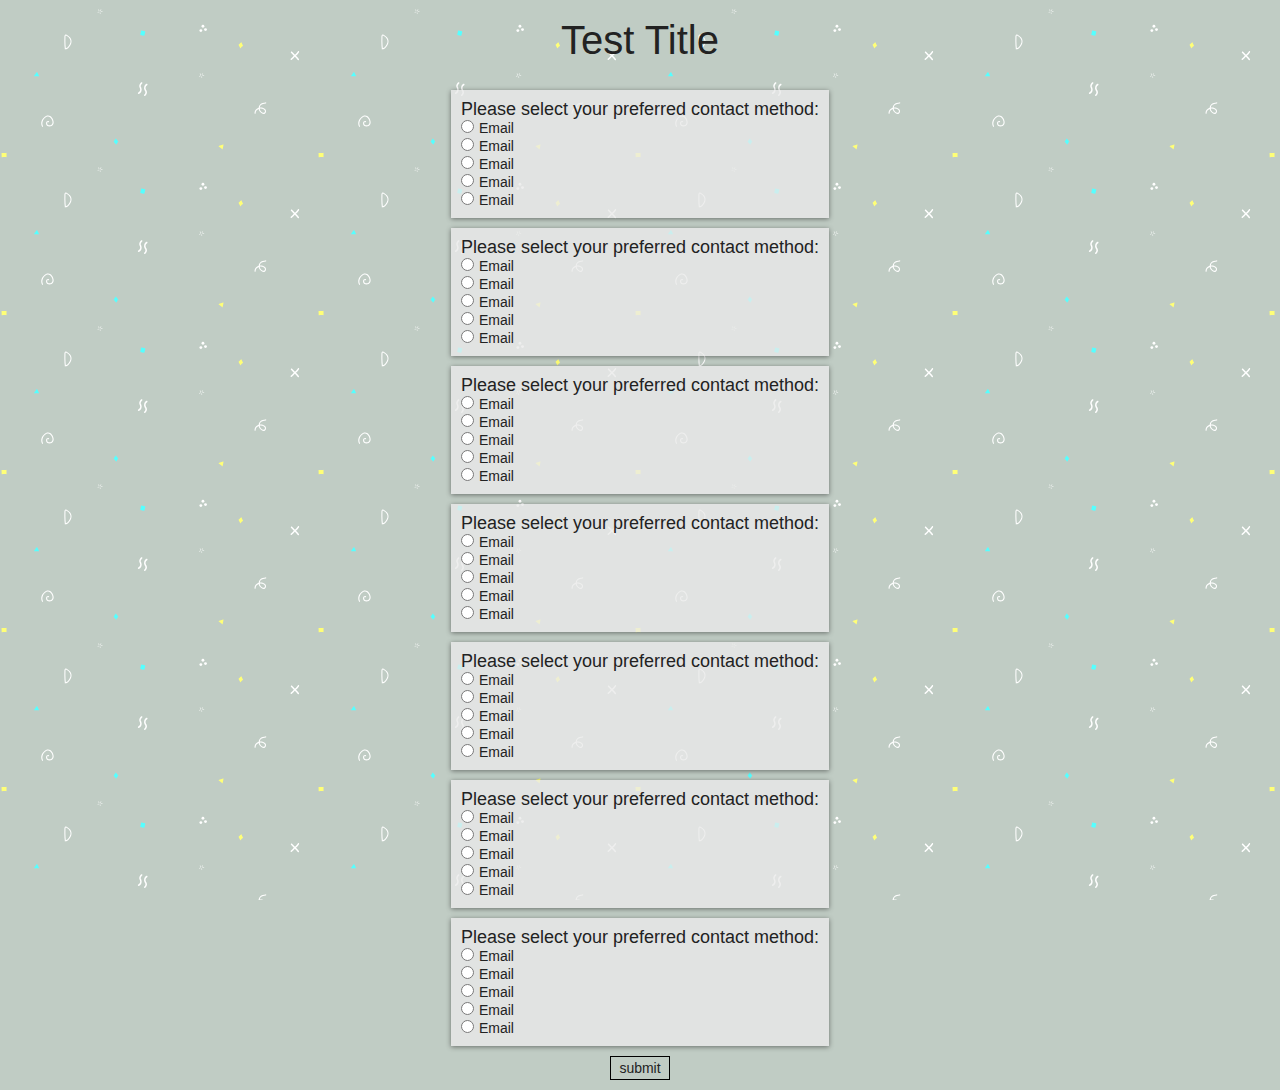
==== test-page.html @ df63f91b "add test page" ====
<!DOCTYPE html>
<html lang="en">
  <head>
    <meta charset="UTF-8" />
    <meta name="viewport" content="width=device-width, initial-scale=1.0" />
    <meta http-equiv="X-UA-Compatible" content="ie=edge" />
    <link rel="stylesheet" href="./reset.css" />
    <link rel="stylesheet" href="./css/style.css" />
    <title>Document</title>
  </head>
  <body>
    <div class="top-wrapper">
      <h1 class="top-title">Test Title</h1>
      <ul class="tests">
        <li>
          <form class="card-test">
            <p class="test-quest">
              Please select your preferred contact method:
            </p>
            <div class="wrapper-anwers">
              <div>
                <input
                  type="radio"
                  id="contactChoice1"
                  name="contact"
                  value="email"
                />
                <label for="contactChoice1">Email</label>
              </div>
              <div>
                <input
                  type="radio"
                  id="contactChoice1"
                  name="contact"
                  value="email"
                />
                <label for="contactChoice1">Email</label>
              </div>
              <div>
                <input
                  type="radio"
                  id="contactChoice1"
                  name="contact"
                  value="email"
                />
                <label for="contactChoice1">Email</label>
              </div>
              <div>
                <input
                  type="radio"
                  id="contactChoice1"
                  name="contact"
                  value="email"
                />
                <label for="contactChoice1">Email</label>
              </div>
              <div>
                <input
                  type="radio"
                  id="contactChoice1"
                  name="contact"
                  value="email"
                />
                <label for="contactChoice1">Email</label>
              </div>
            </div>
          </form>
        </li>
        <li>
            <form class="card-test">
              <p class="test-quest">
                Please select your preferred contact method:
              </p>
              <div class="wrapper-anwers">
                <div>
                  <input
                    type="radio"
                    id="contactChoice1"
                    name="contact"
                    value="email"
                  />
                  <label for="contactChoice1">Email</label>
                </div>
                <div>
                  <input
                    type="radio"
                    id="contactChoice1"
                    name="contact"
                    value="email"
                  />
                  <label for="contactChoice1">Email</label>
                </div>
                <div>
                  <input
                    type="radio"
                    id="contactChoice1"
                    name="contact"
                    value="email"
                  />
                  <label for="contactChoice1">Email</label>
                </div>
                <div>
                  <input
                    type="radio"
                    id="contactChoice1"
                    name="contact"
                    value="email"
                  />
                  <label for="contactChoice1">Email</label>
                </div>
                <div>
                  <input
                    type="radio"
                    id="contactChoice1"
                    name="contact"
                    value="email"
                  />
                  <label for="contactChoice1">Email</label>
                </div>
              </div>
            </form>
          </li>
          <li>
              <form class="card-test">
                <p class="test-quest">
                  Please select your preferred contact method:
                </p>
                <div class="wrapper-anwers">
                  <div>
                    <input
                      type="radio"
                      id="contactChoice1"
                      name="contact"
                      value="email"
                    />
                    <label for="contactChoice1">Email</label>
                  </div>
                  <div>
                    <input
                      type="radio"
                      id="contactChoice1"
                      name="contact"
                      value="email"
                    />
                    <label for="contactChoice1">Email</label>
                  </div>
                  <div>
                    <input
                      type="radio"
                      id="contactChoice1"
                      name="contact"
                      value="email"
                    />
                    <label for="contactChoice1">Email</label>
                  </div>
                  <div>
                    <input
                      type="radio"
                      id="contactChoice1"
                      name="contact"
                      value="email"
                    />
                    <label for="contactChoice1">Email</label>
                  </div>
                  <div>
                    <input
                      type="radio"
                      id="contactChoice1"
                      name="contact"
                      value="email"
                    />
                    <label for="contactChoice1">Email</label>
                  </div>
                </div>
              </form>
            </li>
            <li>
                <form class="card-test">
                  <p class="test-quest">
                    Please select your preferred contact method:
                  </p>
                  <div class="wrapper-anwers">
                    <div>
                      <input
                        type="radio"
                        id="contactChoice1"
                        name="contact"
                        value="email"
                      />
                      <label for="contactChoice1">Email</label>
                    </div>
                    <div>
                      <input
                        type="radio"
                        id="contactChoice1"
                        name="contact"
                        value="email"
                      />
                      <label for="contactChoice1">Email</label>
                    </div>
                    <div>
                      <input
                        type="radio"
                        id="contactChoice1"
                        name="contact"
                        value="email"
                      />
                      <label for="contactChoice1">Email</label>
                    </div>
                    <div>
                      <input
                        type="radio"
                        id="contactChoice1"
                        name="contact"
                        value="email"
                      />
                      <label for="contactChoice1">Email</label>
                    </div>
                    <div>
                      <input
                        type="radio"
                        id="contactChoice1"
                        name="contact"
                        value="email"
                      />
                      <label for="contactChoice1">Email</label>
                    </div>
                  </div>
                </form>
              </li>
              <li>
                  <form class="card-test">
                    <p class="test-quest">
                      Please select your preferred contact method:
                    </p>
                    <div class="wrapper-anwers">
                      <div>
                        <input
                          type="radio"
                          id="contactChoice1"
                          name="contact"
                          value="email"
                        />
                        <label for="contactChoice1">Email</label>
                      </div>
                      <div>
                        <input
                          type="radio"
                          id="contactChoice1"
                          name="contact"
                          value="email"
                        />
                        <label for="contactChoice1">Email</label>
                      </div>
                      <div>
                        <input
                          type="radio"
                          id="contactChoice1"
                          name="contact"
                          value="email"
                        />
                        <label for="contactChoice1">Email</label>
                      </div>
                      <div>
                        <input
                          type="radio"
                          id="contactChoice1"
                          name="contact"
                          value="email"
                        />
                        <label for="contactChoice1">Email</label>
                      </div>
                      <div>
                        <input
                          type="radio"
                          id="contactChoice1"
                          name="contact"
                          value="email"
                        />
                        <label for="contactChoice1">Email</label>
                      </div>
                    </div>
                  </form>
                </li>
                <li>
                    <form class="card-test">
                      <p class="test-quest">
                        Please select your preferred contact method:
                      </p>
                      <div class="wrapper-anwers">
                        <div>
                          <input
                            type="radio"
                            id="contactChoice1"
                            name="contact"
                            value="email"
                          />
                          <label for="contactChoice1">Email</label>
                        </div>
                        <div>
                          <input
                            type="radio"
                            id="contactChoice1"
                            name="contact"
                            value="email"
                          />
                          <label for="contactChoice1">Email</label>
                        </div>
                        <div>
                          <input
                            type="radio"
                            id="contactChoice1"
                            name="contact"
                            value="email"
                          />
                          <label for="contactChoice1">Email</label>
                        </div>
                        <div>
                          <input
                            type="radio"
                            id="contactChoice1"
                            name="contact"
                            value="email"
                          />
                          <label for="contactChoice1">Email</label>
                        </div>
                        <div>
                          <input
                            type="radio"
                            id="contactChoice1"
                            name="contact"
                            value="email"
                          />
                          <label for="contactChoice1">Email</label>
                        </div>
                      </div>
                    </form>
                  </li>
                  <li>
                      <form class="card-test">
                        <p class="test-quest">
                          Please select your preferred contact method:
                        </p>
                        <div class="wrapper-anwers">
                          <div>
                            <input
                              type="radio"
                              id="contactChoice1"
                              name="contact"
                              value="email"
                            />
                            <label for="contactChoice1">Email</label>
                          </div>
                          <div>
                            <input
                              type="radio"
                              id="contactChoice1"
                              name="contact"
                              value="email"
                            />
                            <label for="contactChoice1">Email</label>
                          </div>
                          <div>
                            <input
                              type="radio"
                              id="contactChoice1"
                              name="contact"
                              value="email"
                            />
                            <label for="contactChoice1">Email</label>
                          </div>
                          <div>
                            <input
                              type="radio"
                              id="contactChoice1"
                              name="contact"
                              value="email"
                            />
                            <label for="contactChoice1">Email</label>
                          </div>
                          <div>
                            <input
                              type="radio"
                              id="contactChoice1"
                              name="contact"
                              value="email"
                            />
                            <label for="contactChoice1">Email</label>
                          </div>
                        </div>
                      </form>
                    </li>
      </ul>
      <div>
        <button class="submit-test">submit</button>
      </div>
    </div>
  </body>
</html>
---- css/style.css ----
* {
  padding: 0;
  margin: 0;
  border: none;
  outline: none;
  box-sizing: border-box;
}

.top-wrapper {
  width: 100%;
  display: flex;
  flex-direction: column;
  justify-content: center;
  align-items: center;
  background-color: #c0ccc4;
  background-image: url("data:image/svg+xml,%3Csvg xmlns='http://www.w3.org/2000/svg' width='317' height='158.5' viewBox='0 0 1600 800'%3E%3Cpath fill='%23FF7' d='M1102.5 734.8c2.5-1.2 24.8-8.6 25.6-7.5.5.7-3.9 23.8-4.6 24.5C1123.3 752.1 1107.5 739.5 1102.5 734.8zM1226.3 229.1c0-.1-4.9-9.4-7-14.2-.1-.3-.3-1.1-.4-1.6-.1-.4-.3-.7-.6-.9-.3-.2-.6-.1-.8.1l-13.1 12.3c0 0 0 0 0 0-.2.2-.3.5-.4.8 0 .3 0 .7.2 1 .1.1 1.4 2.5 2.1 3.6 2.4 3.7 6.5 12.1 6.5 12.2.2.3.4.5.7.6.3 0 .5-.1.7-.3 0 0 1.8-2.5 2.7-3.6 1.5-1.6 3-3.2 4.6-4.7 1.2-1.2 1.6-1.4 2.1-1.6.5-.3 1.1-.5 2.5-1.9C1226.5 230.4 1226.6 229.6 1226.3 229.1zM33 770.3C33 770.3 33 770.3 33 770.3c0-.7-.5-1.2-1.2-1.2-.1 0-.3 0-.4.1-1.6.2-14.3.1-22.2 0-.3 0-.6.1-.9.4-.2.2-.4.5-.4.9 0 .2 0 4.9.1 5.9l.4 13.6c0 .3.2.6.4.9.2.2.5.3.8.3 0 0 .1 0 .1 0 7.3-.7 14.7-.9 22-.6.3 0 .7-.1.9-.3.2-.2.4-.6.4-.9C32.9 783.3 32.9 776.2 33 770.3z'/%3E%3Cpath fill='%235ff' d='M171.1 383.4c1.3-2.5 14.3-22 15.6-21.6.8.3 11.5 21.2 11.5 22.1C198.1 384.2 177.9 384 171.1 383.4zM596.4 711.8c-.1-.1-6.7-8.2-9.7-12.5-.2-.3-.5-1-.7-1.5-.2-.4-.4-.7-.7-.8-.3-.1-.6 0-.8.3L574 712c0 0 0 0 0 0-.2.2-.2.5-.2.9 0 .3.2.7.4.9.1.1 1.8 2.2 2.8 3.1 3.1 3.1 8.8 10.5 8.9 10.6.2.3.5.4.8.4.3 0 .5-.2.6-.5 0 0 1.2-2.8 2-4.1 1.1-1.9 2.3-3.7 3.5-5.5.9-1.4 1.3-1.7 1.7-2 .5-.4 1-.7 2.1-2.4C596.9 713.1 596.8 712.3 596.4 711.8zM727.5 179.9C727.5 179.9 727.5 179.9 727.5 179.9c.6.2 1.3-.2 1.4-.8 0-.1 0-.2 0-.4.2-1.4 2.8-12.6 4.5-19.5.1-.3 0-.6-.2-.8-.2-.3-.5-.4-.8-.5-.2 0-4.7-1.1-5.7-1.3l-13.4-2.7c-.3-.1-.7 0-.9.2-.2.2-.4.4-.5.6 0 0 0 .1 0 .1-.8 6.5-2.2 13.1-3.9 19.4-.1.3 0 .6.2.9.2.3.5.4.8.5C714.8 176.9 721.7 178.5 727.5 179.9zM728.5 178.1c-.1-.1-.2-.2-.4-.2C728.3 177.9 728.4 178 728.5 178.1z'/%3E%3Cg fill='%23FFF'%3E%3Cpath d='M699.6 472.7c-1.5 0-2.8-.8-3.5-2.3-.8-1.9 0-4.2 1.9-5 3.7-1.6 6.8-4.7 8.4-8.5 1.6-3.8 1.7-8.1.2-11.9-.3-.9-.8-1.8-1.2-2.8-.8-1.7-1.8-3.7-2.3-5.9-.9-4.1-.2-8.6 2-12.8 1.7-3.1 4.1-6.1 7.6-9.1 1.6-1.4 4-1.2 5.3.4 1.4 1.6 1.2 4-.4 5.3-2.8 2.5-4.7 4.7-5.9 7-1.4 2.6-1.9 5.3-1.3 7.6.3 1.4 1 2.8 1.7 4.3.5 1.1 1 2.2 1.5 3.3 2.1 5.6 2 12-.3 17.6-2.3 5.5-6.8 10.1-12.3 12.5C700.6 472.6 700.1 472.7 699.6 472.7zM740.4 421.4c1.5-.2 3 .5 3.8 1.9 1.1 1.8.4 4.2-1.4 5.3-3.7 2.1-6.4 5.6-7.6 9.5-1.2 4-.8 8.4 1.1 12.1.4.9 1 1.7 1.6 2.7 1 1.7 2.2 3.5 3 5.7 1.4 4 1.2 8.7-.6 13.2-1.4 3.4-3.5 6.6-6.8 10.1-1.5 1.6-3.9 1.7-5.5.2-1.6-1.4-1.7-3.9-.2-5.4 2.6-2.8 4.3-5.3 5.3-7.7 1.1-2.8 1.3-5.6.5-7.9-.5-1.3-1.3-2.7-2.2-4.1-.6-1-1.3-2.1-1.9-3.2-2.8-5.4-3.4-11.9-1.7-17.8 1.8-5.9 5.8-11 11.2-14C739.4 421.6 739.9 421.4 740.4 421.4zM261.3 590.9c5.7 6.8 9 15.7 9.4 22.4.5 7.3-2.4 16.4-10.2 20.4-3 1.5-6.7 2.2-11.2 2.2-7.9-.1-12.9-2.9-15.4-8.4-2.1-4.7-2.3-11.4 1.8-15.9 3.2-3.5 7.8-4.1 11.2-1.6 1.2.9 1.5 2.7.6 3.9-.9 1.2-2.7 1.5-3.9.6-1.8-1.3-3.6.6-3.8.8-2.4 2.6-2.1 7-.8 9.9 1.5 3.4 4.7 5 10.4 5.1 3.6 0 6.4-.5 8.6-1.6 4.7-2.4 7.7-8.6 7.2-15-.5-7.3-5.3-18.2-13-23.9-4.2-3.1-8.5-4.1-12.9-3.1-3.1.7-6.2 2.4-9.7 5-6.6 5.1-11.7 11.8-14.2 19-2.7 7.7-2.1 15.8 1.9 23.9.7 1.4.1 3.1-1.3 3.7-1.4.7-3.1.1-3.7-1.3-4.6-9.4-5.4-19.2-2.2-28.2 2.9-8.2 8.6-15.9 16.1-21.6 4.1-3.1 8-5.1 11.8-6 6-1.4 12 0 17.5 4C257.6 586.9 259.6 588.8 261.3 590.9z'/%3E%3Ccircle cx='1013.7' cy='153.9' r='7.1'/%3E%3Ccircle cx='1024.3' cy='132.1' r='7.1'/%3E%3Ccircle cx='1037.3' cy='148.9' r='7.1'/%3E%3Cpath d='M1508.7 297.2c-4.8-5.4-9.7-10.8-14.8-16.2 5.6-5.6 11.1-11.5 15.6-18.2 1.2-1.7.7-4.1-1-5.2-1.7-1.2-4.1-.7-5.2 1-4.2 6.2-9.1 11.6-14.5 16.9-4.8-5-9.7-10-14.7-14.9-1.5-1.5-3.9-1.5-5.3 0-1.5 1.5-1.5 3.9 0 5.3 4.9 4.8 9.7 9.8 14.5 14.8-1.1 1.1-2.3 2.2-3.5 3.2-4.1 3.8-8.4 7.8-12.4 12-1.4 1.5-1.4 3.8 0 5.3 0 0 0 0 0 0 1.5 1.4 3.9 1.4 5.3-.1 3.9-4 8.1-7.9 12.1-11.7 1.2-1.1 2.3-2.2 3.5-3.3 4.9 5.3 9.8 10.6 14.6 15.9.1.1.1.1.2.2 1.4 1.4 3.7 1.5 5.2.2C1510 301.2 1510.1 298.8 1508.7 297.2zM327.6 248.6l-.4-2.6c-1.5-11.1-2.2-23.2-2.3-37 0-5.5 0-11.5.2-18.5 0-.7 0-1.5 0-2.3 0-5 0-11.2 3.9-13.5 2.2-1.3 5.1-1 8.5.9 5.7 3.1 13.2 8.7 17.5 14.9 5.5 7.8 7.3 16.9 5 25.7-3.2 12.3-15 31-30 32.1L327.6 248.6zM332.1 179.2c-.2 0-.3 0-.4.1-.1.1-.7.5-1.1 2.7-.3 1.9-.3 4.2-.3 6.3 0 .8 0 1.7 0 2.4-.2 6.9-.2 12.8-.2 18.3.1 12.5.7 23.5 2 33.7 11-2.7 20.4-18.1 23-27.8 1.9-7.2.4-14.8-4.2-21.3l0 0C347 188.1 340 183 335 180.3 333.6 179.5 332.6 179.2 332.1 179.2zM516.3 60.8c-.1 0-.2 0-.4-.1-2.4-.7-4-.9-6.7-.7-.7 0-1.3-.5-1.4-1.2 0-.7.5-1.3 1.2-1.4 3.1-.2 4.9 0 7.6.8.7.2 1.1.9.9 1.6C517.3 60.4 516.8 60.8 516.3 60.8zM506.1 70.5c-.5 0-1-.3-1.2-.8-.8-2.1-1.2-4.3-1.3-6.6 0-.7.5-1.3 1.2-1.3.7 0 1.3.5 1.3 1.2.1 2 .5 3.9 1.1 5.8.2.7-.1 1.4-.8 1.6C506.4 70.5 506.2 70.5 506.1 70.5zM494.1 64.4c-.4 0-.8-.2-1-.5-.4-.6-.3-1.4.2-1.8 1.8-1.4 3.7-2.6 5.8-3.6.6-.3 1.4 0 1.7.6.3.6 0 1.4-.6 1.7-1.9.9-3.7 2-5.3 3.3C494.7 64.3 494.4 64.4 494.1 64.4zM500.5 55.3c-.5 0-.9-.3-1.2-.7-.5-1-1.2-1.9-2.4-3.4-.3-.4-.7-.9-1.1-1.4-.4-.6-.3-1.4.2-1.8.6-.4 1.4-.3 1.8.2.4.5.8 1 1.1 1.4 1.3 1.6 2.1 2.6 2.7 3.9.3.6 0 1.4-.6 1.7C500.9 55.3 500.7 55.3 500.5 55.3zM506.7 55c-.3 0-.5-.1-.8-.2-.6-.4-.7-1.2-.3-1.8 1.2-1.7 2.3-3.4 3.3-5.2.3-.6 1.1-.9 1.7-.5.6.3.9 1.1.5 1.7-1 1.9-2.2 3.8-3.5 5.6C507.4 54.8 507.1 55 506.7 55zM1029.3 382.8c-.1 0-.2 0-.4-.1-2.4-.7-4-.9-6.7-.7-.7 0-1.3-.5-1.4-1.2 0-.7.5-1.3 1.2-1.4 3.1-.2 4.9 0 7.6.8.7.2 1.1.9.9 1.6C1030.3 382.4 1029.8 382.8 1029.3 382.8zM1019.1 392.5c-.5 0-1-.3-1.2-.8-.8-2.1-1.2-4.3-1.3-6.6 0-.7.5-1.3 1.2-1.3.7 0 1.3.5 1.3 1.2.1 2 .5 3.9 1.1 5.8.2.7-.1 1.4-.8 1.6C1019.4 392.5 1019.2 392.5 1019.1 392.5zM1007.1 386.4c-.4 0-.8-.2-1-.5-.4-.6-.3-1.4.2-1.8 1.8-1.4 3.7-2.6 5.8-3.6.6-.3 1.4 0 1.7.6.3.6 0 1.4-.6 1.7-1.9.9-3.7 2-5.3 3.3C1007.7 386.3 1007.4 386.4 1007.1 386.4zM1013.5 377.3c-.5 0-.9-.3-1.2-.7-.5-1-1.2-1.9-2.4-3.4-.3-.4-.7-.9-1.1-1.4-.4-.6-.3-1.4.2-1.8.6-.4 1.4-.3 1.8.2.4.5.8 1 1.1 1.4 1.3 1.6 2.1 2.6 2.7 3.9.3.6 0 1.4-.6 1.7C1013.9 377.3 1013.7 377.3 1013.5 377.3zM1019.7 377c-.3 0-.5-.1-.8-.2-.6-.4-.7-1.2-.3-1.8 1.2-1.7 2.3-3.4 3.3-5.2.3-.6 1.1-.9 1.7-.5.6.3.9 1.1.5 1.7-1 1.9-2.2 3.8-3.5 5.6C1020.4 376.8 1020.1 377 1019.7 377zM1329.7 573.4c-1.4 0-2.9-.2-4.5-.7-8.4-2.7-16.6-12.7-18.7-20-.4-1.4-.7-2.9-.9-4.4-8.1 3.3-15.5 10.6-15.4 21 0 1.5-1.2 2.7-2.7 2.8 0 0 0 0 0 0-1.5 0-2.7-1.2-2.7-2.7-.1-6.7 2.4-12.9 7-18 3.6-4 8.4-7.1 13.7-8.8.5-6.5 3.1-12.9 7.4-17.4 7-7.4 18.2-8.9 27.3-10.1l.7-.1c1.5-.2 2.9.9 3.1 2.3.2 1.5-.9 2.9-2.3 3.1l-.7.1c-8.6 1.2-18.4 2.5-24 8.4-3 3.2-5 7.7-5.7 12.4 7.9-1 17.7 1.3 24.3 5.7 4.3 2.9 7.1 7.8 7.2 12.7.2 4.3-1.7 8.3-5.2 11.1C1335.2 572.4 1332.6 573.4 1329.7 573.4zM1311 546.7c.1 1.5.4 3 .8 4.4 1.7 5.8 8.7 14.2 15.1 16.3 2.8.9 5.1.5 7.2-1.1 2.7-2.1 3.2-4.8 3.1-6.6-.1-3.2-2-6.4-4.8-8.3C1326.7 547.5 1317.7 545.6 1311 546.7z'/%3E%3C/g%3E%3C/svg%3E");
  background-attachment: fixed;
}

.top-items {
  width: 650px;
  display: flex;
  flex-direction: column;
  align-items: center;
  justify-content: space-between;
}

.top-item-head {
  display: flex;
  font-size: 24px;
}

.top-content-wrapper {
  padding: 10px;
  display: flex;
}

.top-content-wrapper img {
  width: 256px;
}

.top-content-wrapper p {
  padding: 10px;
}

body {
  font-family: Arial, Helvetica, sans-serif;
}

.top-item-pos {
  padding-right: 5px;
}

.top-title {
  font-size: 40px;
  padding-bottom: 20px;
  padding-top: 20px;
}

.wrapper-anwers {
  display: flex;
  flex-direction: column;
  justify-content: center;
}

.tests {
  font-size: 18px;
}

.tests * label {
  font-size: 14px;
}

.tests form {
  padding: 10px;
  background: #eae9e9c9;
  border-bottom: 0 none;
  box-shadow: 0 1px 5px rgba(0, 0, 0, 0.46);
  margin: 10px 0;
}

.submit-test {
  font-size: 14px;
  border: 1px solid black;
  background: transparent;
  padding: 3px 8px;
  margin-bottom: 10px;
}
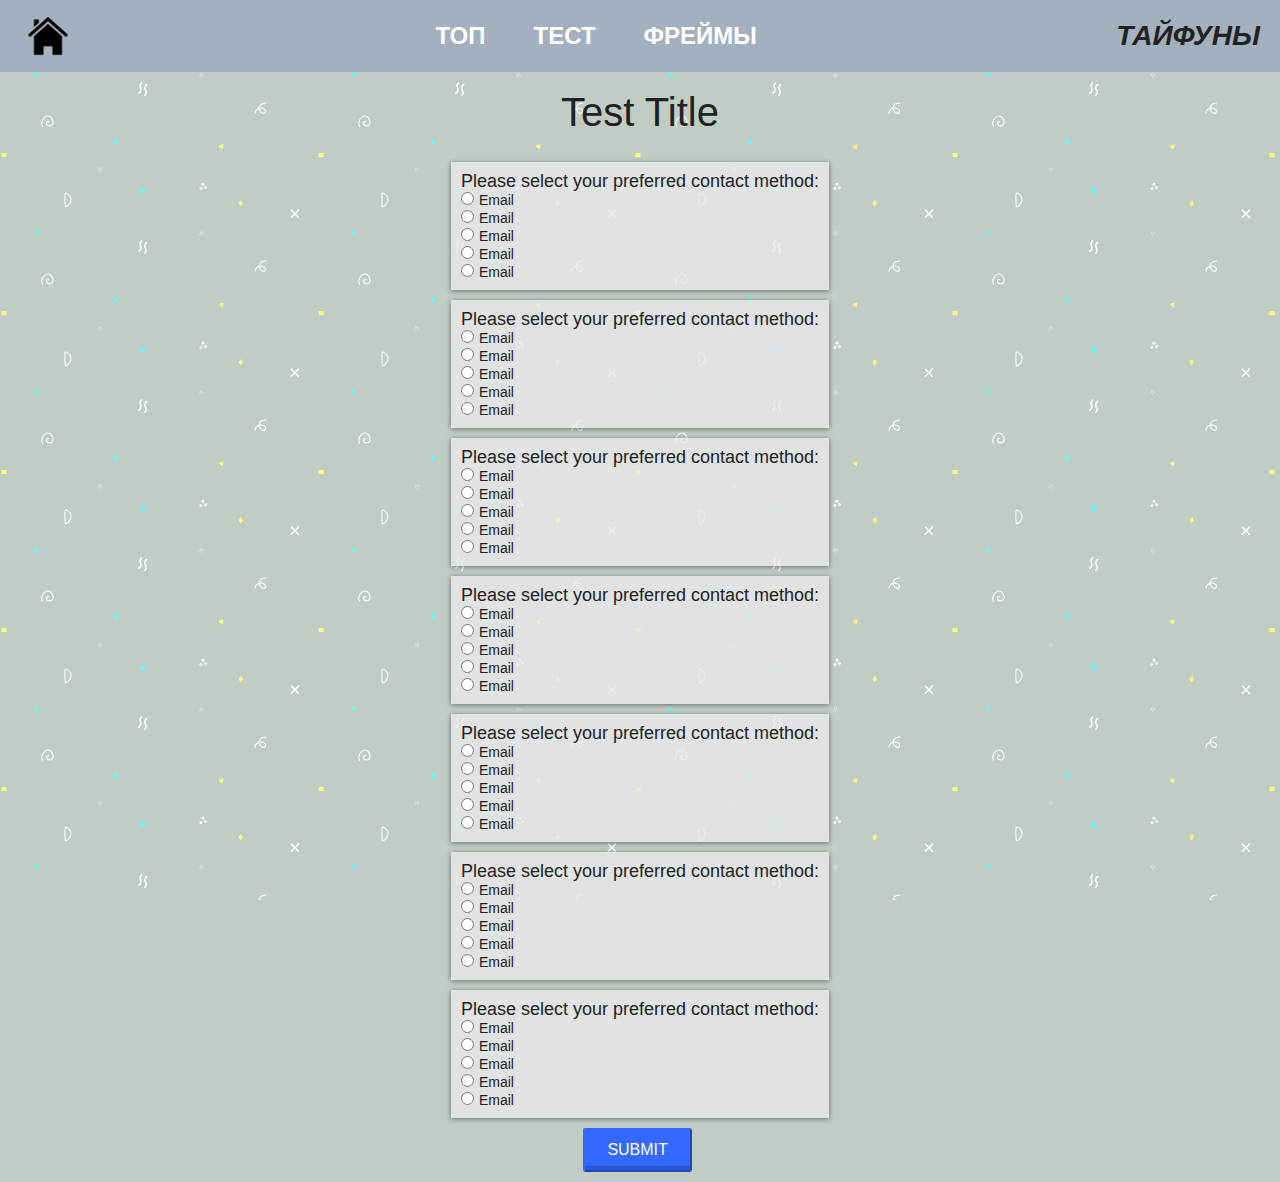
==== commit 1a9f1969: "add frames and headers" ====
--- a/test-page.html
+++ b/test-page.html
@@ -9,6 +9,33 @@
     <title>Document</title>
   </head>
   <body>
+    <header class="header">
+      <div class="icon">
+        <a href="index.html">
+          <img
+            src="img/home.png"
+            alt="home"
+            class="home-icon"
+            width="40px"
+            height="40px"
+          />
+        </a>
+      </div>
+      <ul class="nav-links">
+        <li class="nav-link">
+          <a href="top-page.html" class="link">Топ</a>
+        </li>
+        <li class="nav-link">
+          <a href="test-page.html" class="link">Тест</a>
+        </li>
+        <li class="nav-link">
+          <a href="frame.html" class="link">Фреймы</a>
+        </li>
+      </ul>
+      <div class="title-container">
+        <p class="title">Тайфуны</p>
+      </div>
+    </header>
     <div class="top-wrapper">
       <h1 class="top-title">Test Title</h1>
       <ul class="tests">
@@ -67,329 +94,329 @@
           </form>
         </li>
         <li>
-            <form class="card-test">
-              <p class="test-quest">
-                Please select your preferred contact method:
-              </p>
-              <div class="wrapper-anwers">
-                <div>
-                  <input
-                    type="radio"
-                    id="contactChoice1"
-                    name="contact"
-                    value="email"
-                  />
-                  <label for="contactChoice1">Email</label>
-                </div>
-                <div>
-                  <input
-                    type="radio"
-                    id="contactChoice1"
-                    name="contact"
-                    value="email"
-                  />
-                  <label for="contactChoice1">Email</label>
-                </div>
-                <div>
-                  <input
-                    type="radio"
-                    id="contactChoice1"
-                    name="contact"
-                    value="email"
-                  />
-                  <label for="contactChoice1">Email</label>
-                </div>
-                <div>
-                  <input
-                    type="radio"
-                    id="contactChoice1"
-                    name="contact"
-                    value="email"
-                  />
-                  <label for="contactChoice1">Email</label>
-                </div>
-                <div>
-                  <input
-                    type="radio"
-                    id="contactChoice1"
-                    name="contact"
-                    value="email"
-                  />
-                  <label for="contactChoice1">Email</label>
-                </div>
-              </div>
-            </form>
-          </li>
-          <li>
-              <form class="card-test">
-                <p class="test-quest">
-                  Please select your preferred contact method:
-                </p>
-                <div class="wrapper-anwers">
-                  <div>
-                    <input
-                      type="radio"
-                      id="contactChoice1"
-                      name="contact"
-                      value="email"
-                    />
-                    <label for="contactChoice1">Email</label>
-                  </div>
-                  <div>
-                    <input
-                      type="radio"
-                      id="contactChoice1"
-                      name="contact"
-                      value="email"
-                    />
-                    <label for="contactChoice1">Email</label>
-                  </div>
-                  <div>
-                    <input
-                      type="radio"
-                      id="contactChoice1"
-                      name="contact"
-                      value="email"
-                    />
-                    <label for="contactChoice1">Email</label>
-                  </div>
-                  <div>
-                    <input
-                      type="radio"
-                      id="contactChoice1"
-                      name="contact"
-                      value="email"
-                    />
-                    <label for="contactChoice1">Email</label>
-                  </div>
-                  <div>
-                    <input
-                      type="radio"
-                      id="contactChoice1"
-                      name="contact"
-                      value="email"
-                    />
-                    <label for="contactChoice1">Email</label>
-                  </div>
-                </div>
-              </form>
-            </li>
-            <li>
-                <form class="card-test">
-                  <p class="test-quest">
-                    Please select your preferred contact method:
-                  </p>
-                  <div class="wrapper-anwers">
-                    <div>
-                      <input
-                        type="radio"
-                        id="contactChoice1"
-                        name="contact"
-                        value="email"
-                      />
-                      <label for="contactChoice1">Email</label>
-                    </div>
-                    <div>
-                      <input
-                        type="radio"
-                        id="contactChoice1"
-                        name="contact"
-                        value="email"
-                      />
-                      <label for="contactChoice1">Email</label>
-                    </div>
-                    <div>
-                      <input
-                        type="radio"
-                        id="contactChoice1"
-                        name="contact"
-                        value="email"
-                      />
-                      <label for="contactChoice1">Email</label>
-                    </div>
-                    <div>
-                      <input
-                        type="radio"
-                        id="contactChoice1"
-                        name="contact"
-                        value="email"
-                      />
-                      <label for="contactChoice1">Email</label>
-                    </div>
-                    <div>
-                      <input
-                        type="radio"
-                        id="contactChoice1"
-                        name="contact"
-                        value="email"
-                      />
-                      <label for="contactChoice1">Email</label>
-                    </div>
-                  </div>
-                </form>
-              </li>
-              <li>
-                  <form class="card-test">
-                    <p class="test-quest">
-                      Please select your preferred contact method:
-                    </p>
-                    <div class="wrapper-anwers">
-                      <div>
-                        <input
-                          type="radio"
-                          id="contactChoice1"
-                          name="contact"
-                          value="email"
-                        />
-                        <label for="contactChoice1">Email</label>
-                      </div>
-                      <div>
-                        <input
-                          type="radio"
-                          id="contactChoice1"
-                          name="contact"
-                          value="email"
-                        />
-                        <label for="contactChoice1">Email</label>
-                      </div>
-                      <div>
-                        <input
-                          type="radio"
-                          id="contactChoice1"
-                          name="contact"
-                          value="email"
-                        />
-                        <label for="contactChoice1">Email</label>
-                      </div>
-                      <div>
-                        <input
-                          type="radio"
-                          id="contactChoice1"
-                          name="contact"
-                          value="email"
-                        />
-                        <label for="contactChoice1">Email</label>
-                      </div>
-                      <div>
-                        <input
-                          type="radio"
-                          id="contactChoice1"
-                          name="contact"
-                          value="email"
-                        />
-                        <label for="contactChoice1">Email</label>
-                      </div>
-                    </div>
-                  </form>
-                </li>
-                <li>
-                    <form class="card-test">
-                      <p class="test-quest">
-                        Please select your preferred contact method:
-                      </p>
-                      <div class="wrapper-anwers">
-                        <div>
-                          <input
-                            type="radio"
-                            id="contactChoice1"
-                            name="contact"
-                            value="email"
-                          />
-                          <label for="contactChoice1">Email</label>
-                        </div>
-                        <div>
-                          <input
-                            type="radio"
-                            id="contactChoice1"
-                            name="contact"
-                            value="email"
-                          />
-                          <label for="contactChoice1">Email</label>
-                        </div>
-                        <div>
-                          <input
-                            type="radio"
-                            id="contactChoice1"
-                            name="contact"
-                            value="email"
-                          />
-                          <label for="contactChoice1">Email</label>
-                        </div>
-                        <div>
-                          <input
-                            type="radio"
-                            id="contactChoice1"
-                            name="contact"
-                            value="email"
-                          />
-                          <label for="contactChoice1">Email</label>
-                        </div>
-                        <div>
-                          <input
-                            type="radio"
-                            id="contactChoice1"
-                            name="contact"
-                            value="email"
-                          />
-                          <label for="contactChoice1">Email</label>
-                        </div>
-                      </div>
-                    </form>
-                  </li>
-                  <li>
-                      <form class="card-test">
-                        <p class="test-quest">
-                          Please select your preferred contact method:
-                        </p>
-                        <div class="wrapper-anwers">
-                          <div>
-                            <input
-                              type="radio"
-                              id="contactChoice1"
-                              name="contact"
-                              value="email"
-                            />
-                            <label for="contactChoice1">Email</label>
-                          </div>
-                          <div>
-                            <input
-                              type="radio"
-                              id="contactChoice1"
-                              name="contact"
-                              value="email"
-                            />
-                            <label for="contactChoice1">Email</label>
-                          </div>
-                          <div>
-                            <input
-                              type="radio"
-                              id="contactChoice1"
-                              name="contact"
-                              value="email"
-                            />
-                            <label for="contactChoice1">Email</label>
-                          </div>
-                          <div>
-                            <input
-                              type="radio"
-                              id="contactChoice1"
-                              name="contact"
-                              value="email"
-                            />
-                            <label for="contactChoice1">Email</label>
-                          </div>
-                          <div>
-                            <input
-                              type="radio"
-                              id="contactChoice1"
-                              name="contact"
-                              value="email"
-                            />
-                            <label for="contactChoice1">Email</label>
-                          </div>
-                        </div>
-                      </form>
-                    </li>
+          <form class="card-test">
+            <p class="test-quest">
+              Please select your preferred contact method:
+            </p>
+            <div class="wrapper-anwers">
+              <div>
+                <input
+                  type="radio"
+                  id="contactChoice1"
+                  name="contact"
+                  value="email"
+                />
+                <label for="contactChoice1">Email</label>
+              </div>
+              <div>
+                <input
+                  type="radio"
+                  id="contactChoice1"
+                  name="contact"
+                  value="email"
+                />
+                <label for="contactChoice1">Email</label>
+              </div>
+              <div>
+                <input
+                  type="radio"
+                  id="contactChoice1"
+                  name="contact"
+                  value="email"
+                />
+                <label for="contactChoice1">Email</label>
+              </div>
+              <div>
+                <input
+                  type="radio"
+                  id="contactChoice1"
+                  name="contact"
+                  value="email"
+                />
+                <label for="contactChoice1">Email</label>
+              </div>
+              <div>
+                <input
+                  type="radio"
+                  id="contactChoice1"
+                  name="contact"
+                  value="email"
+                />
+                <label for="contactChoice1">Email</label>
+              </div>
+            </div>
+          </form>
+        </li>
+        <li>
+          <form class="card-test">
+            <p class="test-quest">
+              Please select your preferred contact method:
+            </p>
+            <div class="wrapper-anwers">
+              <div>
+                <input
+                  type="radio"
+                  id="contactChoice1"
+                  name="contact"
+                  value="email"
+                />
+                <label for="contactChoice1">Email</label>
+              </div>
+              <div>
+                <input
+                  type="radio"
+                  id="contactChoice1"
+                  name="contact"
+                  value="email"
+                />
+                <label for="contactChoice1">Email</label>
+              </div>
+              <div>
+                <input
+                  type="radio"
+                  id="contactChoice1"
+                  name="contact"
+                  value="email"
+                />
+                <label for="contactChoice1">Email</label>
+              </div>
+              <div>
+                <input
+                  type="radio"
+                  id="contactChoice1"
+                  name="contact"
+                  value="email"
+                />
+                <label for="contactChoice1">Email</label>
+              </div>
+              <div>
+                <input
+                  type="radio"
+                  id="contactChoice1"
+                  name="contact"
+                  value="email"
+                />
+                <label for="contactChoice1">Email</label>
+              </div>
+            </div>
+          </form>
+        </li>
+        <li>
+          <form class="card-test">
+            <p class="test-quest">
+              Please select your preferred contact method:
+            </p>
+            <div class="wrapper-anwers">
+              <div>
+                <input
+                  type="radio"
+                  id="contactChoice1"
+                  name="contact"
+                  value="email"
+                />
+                <label for="contactChoice1">Email</label>
+              </div>
+              <div>
+                <input
+                  type="radio"
+                  id="contactChoice1"
+                  name="contact"
+                  value="email"
+                />
+                <label for="contactChoice1">Email</label>
+              </div>
+              <div>
+                <input
+                  type="radio"
+                  id="contactChoice1"
+                  name="contact"
+                  value="email"
+                />
+                <label for="contactChoice1">Email</label>
+              </div>
+              <div>
+                <input
+                  type="radio"
+                  id="contactChoice1"
+                  name="contact"
+                  value="email"
+                />
+                <label for="contactChoice1">Email</label>
+              </div>
+              <div>
+                <input
+                  type="radio"
+                  id="contactChoice1"
+                  name="contact"
+                  value="email"
+                />
+                <label for="contactChoice1">Email</label>
+              </div>
+            </div>
+          </form>
+        </li>
+        <li>
+          <form class="card-test">
+            <p class="test-quest">
+              Please select your preferred contact method:
+            </p>
+            <div class="wrapper-anwers">
+              <div>
+                <input
+                  type="radio"
+                  id="contactChoice1"
+                  name="contact"
+                  value="email"
+                />
+                <label for="contactChoice1">Email</label>
+              </div>
+              <div>
+                <input
+                  type="radio"
+                  id="contactChoice1"
+                  name="contact"
+                  value="email"
+                />
+                <label for="contactChoice1">Email</label>
+              </div>
+              <div>
+                <input
+                  type="radio"
+                  id="contactChoice1"
+                  name="contact"
+                  value="email"
+                />
+                <label for="contactChoice1">Email</label>
+              </div>
+              <div>
+                <input
+                  type="radio"
+                  id="contactChoice1"
+                  name="contact"
+                  value="email"
+                />
+                <label for="contactChoice1">Email</label>
+              </div>
+              <div>
+                <input
+                  type="radio"
+                  id="contactChoice1"
+                  name="contact"
+                  value="email"
+                />
+                <label for="contactChoice1">Email</label>
+              </div>
+            </div>
+          </form>
+        </li>
+        <li>
+          <form class="card-test">
+            <p class="test-quest">
+              Please select your preferred contact method:
+            </p>
+            <div class="wrapper-anwers">
+              <div>
+                <input
+                  type="radio"
+                  id="contactChoice1"
+                  name="contact"
+                  value="email"
+                />
+                <label for="contactChoice1">Email</label>
+              </div>
+              <div>
+                <input
+                  type="radio"
+                  id="contactChoice1"
+                  name="contact"
+                  value="email"
+                />
+                <label for="contactChoice1">Email</label>
+              </div>
+              <div>
+                <input
+                  type="radio"
+                  id="contactChoice1"
+                  name="contact"
+                  value="email"
+                />
+                <label for="contactChoice1">Email</label>
+              </div>
+              <div>
+                <input
+                  type="radio"
+                  id="contactChoice1"
+                  name="contact"
+                  value="email"
+                />
+                <label for="contactChoice1">Email</label>
+              </div>
+              <div>
+                <input
+                  type="radio"
+                  id="contactChoice1"
+                  name="contact"
+                  value="email"
+                />
+                <label for="contactChoice1">Email</label>
+              </div>
+            </div>
+          </form>
+        </li>
+        <li>
+          <form class="card-test">
+            <p class="test-quest">
+              Please select your preferred contact method:
+            </p>
+            <div class="wrapper-anwers">
+              <div>
+                <input
+                  type="radio"
+                  id="contactChoice1"
+                  name="contact"
+                  value="email"
+                />
+                <label for="contactChoice1">Email</label>
+              </div>
+              <div>
+                <input
+                  type="radio"
+                  id="contactChoice1"
+                  name="contact"
+                  value="email"
+                />
+                <label for="contactChoice1">Email</label>
+              </div>
+              <div>
+                <input
+                  type="radio"
+                  id="contactChoice1"
+                  name="contact"
+                  value="email"
+                />
+                <label for="contactChoice1">Email</label>
+              </div>
+              <div>
+                <input
+                  type="radio"
+                  id="contactChoice1"
+                  name="contact"
+                  value="email"
+                />
+                <label for="contactChoice1">Email</label>
+              </div>
+              <div>
+                <input
+                  type="radio"
+                  id="contactChoice1"
+                  name="contact"
+                  value="email"
+                />
+                <label for="contactChoice1">Email</label>
+              </div>
+            </div>
+          </form>
+        </li>
       </ul>
       <div>
         <button class="submit-test">submit</button>
--- a/css/style.css
+++ b/css/style.css
@@ -1,9 +1,75 @@
-* {
-  padding: 0;
-  margin: 0;
-  border: none;
-  outline: none;
-  box-sizing: border-box;
+.home-icon {
+  margin: 8px;
+}
+
+.home-icon:hover {
+	opacity: 0.5;
+}
+
+.header {
+	background: #a4b0be;
+	display: flex;
+	flex-direction: row;	
+	justify-content: space-between;
+	align-items: center;
+	padding: 4px 20px;
+	font-family: Arial, Helvetica, sans-serif;
+	height: 72px;
+	box-sizing: border-box;
+}
+
+.nav-links {
+  display: flex;
+  flex-direction: row;
+}
+
+.nav-link {
+  margin: 0 24px;
+  text-transform: uppercase;
+}
+
+.link {
+	text-decoration: none;
+	color: white;
+	font-size: 24px;
+	font-weight: 600;
+}
+
+.link:hover {
+	color: #2f3542;
+}
+
+.title {
+	font-style: italic;	
+	font-size: 28px;
+	font-weight: 600;
+	text-transform: uppercase;
+}
+
+.home-content {
+	width: 700px;
+	min-height: calc(100vh - 72px - 72px);
+	background: rgba(255, 255, 255, 0.65);
+	margin: 36px 0;
+	padding: 0 32px;
+	display: flex;
+	flex-direction: column;
+	font-family: Arial, Helvetica, sans-serif;
+}
+
+.page-title-container {
+	text-align: center;
+	padding: 16px 0;
+}
+
+.page-title {	
+	font-size: 24px;
+	font-weight: 600;
+}
+
+.page-text-container {
+	text-align: justify;
+	line-height: 20px;
 }
 
 .top-wrapper {
@@ -14,7 +80,8 @@
   align-items: center;
   background-color: #c0ccc4;
   background-image: url("data:image/svg+xml,%3Csvg xmlns='http://www.w3.org/2000/svg' width='317' height='158.5' viewBox='0 0 1600 800'%3E%3Cpath fill='%23FF7' d='M1102.5 734.8c2.5-1.2 24.8-8.6 25.6-7.5.5.7-3.9 23.8-4.6 24.5C1123.3 752.1 1107.5 739.5 1102.5 734.8zM1226.3 229.1c0-.1-4.9-9.4-7-14.2-.1-.3-.3-1.1-.4-1.6-.1-.4-.3-.7-.6-.9-.3-.2-.6-.1-.8.1l-13.1 12.3c0 0 0 0 0 0-.2.2-.3.5-.4.8 0 .3 0 .7.2 1 .1.1 1.4 2.5 2.1 3.6 2.4 3.7 6.5 12.1 6.5 12.2.2.3.4.5.7.6.3 0 .5-.1.7-.3 0 0 1.8-2.5 2.7-3.6 1.5-1.6 3-3.2 4.6-4.7 1.2-1.2 1.6-1.4 2.1-1.6.5-.3 1.1-.5 2.5-1.9C1226.5 230.4 1226.6 229.6 1226.3 229.1zM33 770.3C33 770.3 33 770.3 33 770.3c0-.7-.5-1.2-1.2-1.2-.1 0-.3 0-.4.1-1.6.2-14.3.1-22.2 0-.3 0-.6.1-.9.4-.2.2-.4.5-.4.9 0 .2 0 4.9.1 5.9l.4 13.6c0 .3.2.6.4.9.2.2.5.3.8.3 0 0 .1 0 .1 0 7.3-.7 14.7-.9 22-.6.3 0 .7-.1.9-.3.2-.2.4-.6.4-.9C32.9 783.3 32.9 776.2 33 770.3z'/%3E%3Cpath fill='%235ff' d='M171.1 383.4c1.3-2.5 14.3-22 15.6-21.6.8.3 11.5 21.2 11.5 22.1C198.1 384.2 177.9 384 171.1 383.4zM596.4 711.8c-.1-.1-6.7-8.2-9.7-12.5-.2-.3-.5-1-.7-1.5-.2-.4-.4-.7-.7-.8-.3-.1-.6 0-.8.3L574 712c0 0 0 0 0 0-.2.2-.2.5-.2.9 0 .3.2.7.4.9.1.1 1.8 2.2 2.8 3.1 3.1 3.1 8.8 10.5 8.9 10.6.2.3.5.4.8.4.3 0 .5-.2.6-.5 0 0 1.2-2.8 2-4.1 1.1-1.9 2.3-3.7 3.5-5.5.9-1.4 1.3-1.7 1.7-2 .5-.4 1-.7 2.1-2.4C596.9 713.1 596.8 712.3 596.4 711.8zM727.5 179.9C727.5 179.9 727.5 179.9 727.5 179.9c.6.2 1.3-.2 1.4-.8 0-.1 0-.2 0-.4.2-1.4 2.8-12.6 4.5-19.5.1-.3 0-.6-.2-.8-.2-.3-.5-.4-.8-.5-.2 0-4.7-1.1-5.7-1.3l-13.4-2.7c-.3-.1-.7 0-.9.2-.2.2-.4.4-.5.6 0 0 0 .1 0 .1-.8 6.5-2.2 13.1-3.9 19.4-.1.3 0 .6.2.9.2.3.5.4.8.5C714.8 176.9 721.7 178.5 727.5 179.9zM728.5 178.1c-.1-.1-.2-.2-.4-.2C728.3 177.9 728.4 178 728.5 178.1z'/%3E%3Cg fill='%23FFF'%3E%3Cpath d='M699.6 472.7c-1.5 0-2.8-.8-3.5-2.3-.8-1.9 0-4.2 1.9-5 3.7-1.6 6.8-4.7 8.4-8.5 1.6-3.8 1.7-8.1.2-11.9-.3-.9-.8-1.8-1.2-2.8-.8-1.7-1.8-3.7-2.3-5.9-.9-4.1-.2-8.6 2-12.8 1.7-3.1 4.1-6.1 7.6-9.1 1.6-1.4 4-1.2 5.3.4 1.4 1.6 1.2 4-.4 5.3-2.8 2.5-4.7 4.7-5.9 7-1.4 2.6-1.9 5.3-1.3 7.6.3 1.4 1 2.8 1.7 4.3.5 1.1 1 2.2 1.5 3.3 2.1 5.6 2 12-.3 17.6-2.3 5.5-6.8 10.1-12.3 12.5C700.6 472.6 700.1 472.7 699.6 472.7zM740.4 421.4c1.5-.2 3 .5 3.8 1.9 1.1 1.8.4 4.2-1.4 5.3-3.7 2.1-6.4 5.6-7.6 9.5-1.2 4-.8 8.4 1.1 12.1.4.9 1 1.7 1.6 2.7 1 1.7 2.2 3.5 3 5.7 1.4 4 1.2 8.7-.6 13.2-1.4 3.4-3.5 6.6-6.8 10.1-1.5 1.6-3.9 1.7-5.5.2-1.6-1.4-1.7-3.9-.2-5.4 2.6-2.8 4.3-5.3 5.3-7.7 1.1-2.8 1.3-5.6.5-7.9-.5-1.3-1.3-2.7-2.2-4.1-.6-1-1.3-2.1-1.9-3.2-2.8-5.4-3.4-11.9-1.7-17.8 1.8-5.9 5.8-11 11.2-14C739.4 421.6 739.9 421.4 740.4 421.4zM261.3 590.9c5.7 6.8 9 15.7 9.4 22.4.5 7.3-2.4 16.4-10.2 20.4-3 1.5-6.7 2.2-11.2 2.2-7.9-.1-12.9-2.9-15.4-8.4-2.1-4.7-2.3-11.4 1.8-15.9 3.2-3.5 7.8-4.1 11.2-1.6 1.2.9 1.5 2.7.6 3.9-.9 1.2-2.7 1.5-3.9.6-1.8-1.3-3.6.6-3.8.8-2.4 2.6-2.1 7-.8 9.9 1.5 3.4 4.7 5 10.4 5.1 3.6 0 6.4-.5 8.6-1.6 4.7-2.4 7.7-8.6 7.2-15-.5-7.3-5.3-18.2-13-23.9-4.2-3.1-8.5-4.1-12.9-3.1-3.1.7-6.2 2.4-9.7 5-6.6 5.1-11.7 11.8-14.2 19-2.7 7.7-2.1 15.8 1.9 23.9.7 1.4.1 3.1-1.3 3.7-1.4.7-3.1.1-3.7-1.3-4.6-9.4-5.4-19.2-2.2-28.2 2.9-8.2 8.6-15.9 16.1-21.6 4.1-3.1 8-5.1 11.8-6 6-1.4 12 0 17.5 4C257.6 586.9 259.6 588.8 261.3 590.9z'/%3E%3Ccircle cx='1013.7' cy='153.9' r='7.1'/%3E%3Ccircle cx='1024.3' cy='132.1' r='7.1'/%3E%3Ccircle cx='1037.3' cy='148.9' r='7.1'/%3E%3Cpath d='M1508.7 297.2c-4.8-5.4-9.7-10.8-14.8-16.2 5.6-5.6 11.1-11.5 15.6-18.2 1.2-1.7.7-4.1-1-5.2-1.7-1.2-4.1-.7-5.2 1-4.2 6.2-9.1 11.6-14.5 16.9-4.8-5-9.7-10-14.7-14.9-1.5-1.5-3.9-1.5-5.3 0-1.5 1.5-1.5 3.9 0 5.3 4.9 4.8 9.7 9.8 14.5 14.8-1.1 1.1-2.3 2.2-3.5 3.2-4.1 3.8-8.4 7.8-12.4 12-1.4 1.5-1.4 3.8 0 5.3 0 0 0 0 0 0 1.5 1.4 3.9 1.4 5.3-.1 3.9-4 8.1-7.9 12.1-11.7 1.2-1.1 2.3-2.2 3.5-3.3 4.9 5.3 9.8 10.6 14.6 15.9.1.1.1.1.2.2 1.4 1.4 3.7 1.5 5.2.2C1510 301.2 1510.1 298.8 1508.7 297.2zM327.6 248.6l-.4-2.6c-1.5-11.1-2.2-23.2-2.3-37 0-5.5 0-11.5.2-18.5 0-.7 0-1.5 0-2.3 0-5 0-11.2 3.9-13.5 2.2-1.3 5.1-1 8.5.9 5.7 3.1 13.2 8.7 17.5 14.9 5.5 7.8 7.3 16.9 5 25.7-3.2 12.3-15 31-30 32.1L327.6 248.6zM332.1 179.2c-.2 0-.3 0-.4.1-.1.1-.7.5-1.1 2.7-.3 1.9-.3 4.2-.3 6.3 0 .8 0 1.7 0 2.4-.2 6.9-.2 12.8-.2 18.3.1 12.5.7 23.5 2 33.7 11-2.7 20.4-18.1 23-27.8 1.9-7.2.4-14.8-4.2-21.3l0 0C347 188.1 340 183 335 180.3 333.6 179.5 332.6 179.2 332.1 179.2zM516.3 60.8c-.1 0-.2 0-.4-.1-2.4-.7-4-.9-6.7-.7-.7 0-1.3-.5-1.4-1.2 0-.7.5-1.3 1.2-1.4 3.1-.2 4.9 0 7.6.8.7.2 1.1.9.9 1.6C517.3 60.4 516.8 60.8 516.3 60.8zM506.1 70.5c-.5 0-1-.3-1.2-.8-.8-2.1-1.2-4.3-1.3-6.6 0-.7.5-1.3 1.2-1.3.7 0 1.3.5 1.3 1.2.1 2 .5 3.9 1.1 5.8.2.7-.1 1.4-.8 1.6C506.4 70.5 506.2 70.5 506.1 70.5zM494.1 64.4c-.4 0-.8-.2-1-.5-.4-.6-.3-1.4.2-1.8 1.8-1.4 3.7-2.6 5.8-3.6.6-.3 1.4 0 1.7.6.3.6 0 1.4-.6 1.7-1.9.9-3.7 2-5.3 3.3C494.7 64.3 494.4 64.4 494.1 64.4zM500.5 55.3c-.5 0-.9-.3-1.2-.7-.5-1-1.2-1.9-2.4-3.4-.3-.4-.7-.9-1.1-1.4-.4-.6-.3-1.4.2-1.8.6-.4 1.4-.3 1.8.2.4.5.8 1 1.1 1.4 1.3 1.6 2.1 2.6 2.7 3.9.3.6 0 1.4-.6 1.7C500.9 55.3 500.7 55.3 500.5 55.3zM506.7 55c-.3 0-.5-.1-.8-.2-.6-.4-.7-1.2-.3-1.8 1.2-1.7 2.3-3.4 3.3-5.2.3-.6 1.1-.9 1.7-.5.6.3.9 1.1.5 1.7-1 1.9-2.2 3.8-3.5 5.6C507.4 54.8 507.1 55 506.7 55zM1029.3 382.8c-.1 0-.2 0-.4-.1-2.4-.7-4-.9-6.7-.7-.7 0-1.3-.5-1.4-1.2 0-.7.5-1.3 1.2-1.4 3.1-.2 4.9 0 7.6.8.7.2 1.1.9.9 1.6C1030.3 382.4 1029.8 382.8 1029.3 382.8zM1019.1 392.5c-.5 0-1-.3-1.2-.8-.8-2.1-1.2-4.3-1.3-6.6 0-.7.5-1.3 1.2-1.3.7 0 1.3.5 1.3 1.2.1 2 .5 3.9 1.1 5.8.2.7-.1 1.4-.8 1.6C1019.4 392.5 1019.2 392.5 1019.1 392.5zM1007.1 386.4c-.4 0-.8-.2-1-.5-.4-.6-.3-1.4.2-1.8 1.8-1.4 3.7-2.6 5.8-3.6.6-.3 1.4 0 1.7.6.3.6 0 1.4-.6 1.7-1.9.9-3.7 2-5.3 3.3C1007.7 386.3 1007.4 386.4 1007.1 386.4zM1013.5 377.3c-.5 0-.9-.3-1.2-.7-.5-1-1.2-1.9-2.4-3.4-.3-.4-.7-.9-1.1-1.4-.4-.6-.3-1.4.2-1.8.6-.4 1.4-.3 1.8.2.4.5.8 1 1.1 1.4 1.3 1.6 2.1 2.6 2.7 3.9.3.6 0 1.4-.6 1.7C1013.9 377.3 1013.7 377.3 1013.5 377.3zM1019.7 377c-.3 0-.5-.1-.8-.2-.6-.4-.7-1.2-.3-1.8 1.2-1.7 2.3-3.4 3.3-5.2.3-.6 1.1-.9 1.7-.5.6.3.9 1.1.5 1.7-1 1.9-2.2 3.8-3.5 5.6C1020.4 376.8 1020.1 377 1019.7 377zM1329.7 573.4c-1.4 0-2.9-.2-4.5-.7-8.4-2.7-16.6-12.7-18.7-20-.4-1.4-.7-2.9-.9-4.4-8.1 3.3-15.5 10.6-15.4 21 0 1.5-1.2 2.7-2.7 2.8 0 0 0 0 0 0-1.5 0-2.7-1.2-2.7-2.7-.1-6.7 2.4-12.9 7-18 3.6-4 8.4-7.1 13.7-8.8.5-6.5 3.1-12.9 7.4-17.4 7-7.4 18.2-8.9 27.3-10.1l.7-.1c1.5-.2 2.9.9 3.1 2.3.2 1.5-.9 2.9-2.3 3.1l-.7.1c-8.6 1.2-18.4 2.5-24 8.4-3 3.2-5 7.7-5.7 12.4 7.9-1 17.7 1.3 24.3 5.7 4.3 2.9 7.1 7.8 7.2 12.7.2 4.3-1.7 8.3-5.2 11.1C1335.2 572.4 1332.6 573.4 1329.7 573.4zM1311 546.7c.1 1.5.4 3 .8 4.4 1.7 5.8 8.7 14.2 15.1 16.3 2.8.9 5.1.5 7.2-1.1 2.7-2.1 3.2-4.8 3.1-6.6-.1-3.2-2-6.4-4.8-8.3C1326.7 547.5 1317.7 545.6 1311 546.7z'/%3E%3C/g%3E%3C/svg%3E");
-  background-attachment: fixed;
+	background-attachment: fixed;
+	min-height: calc(100vh - 72px);
 }
 
 .top-items {
@@ -80,9 +147,20 @@
 }
 
 .submit-test {
-  font-size: 14px;
-  border: 1px solid black;
-  background: transparent;
-  padding: 3px 8px;
+  display: inline-block;
+  padding: 0.7em 1.4em;
+  margin: 0 0.3em 0.3em 0;
+  border-radius: 0.15em;
+  box-sizing: border-box;
+  text-decoration: none;
+  font-family: 'Roboto', sans-serif;
+  text-transform: uppercase;
+  font-weight: 400;
+  color: #ffffff;
+  background-color: #3369ff;
+  box-shadow: inset 0 -0.6em 0 -0.35em rgba(0, 0, 0, 0.17);
+  text-align: center;
+  position: relative;
+  border-color: #3369ff;
   margin-bottom: 10px;
 }
